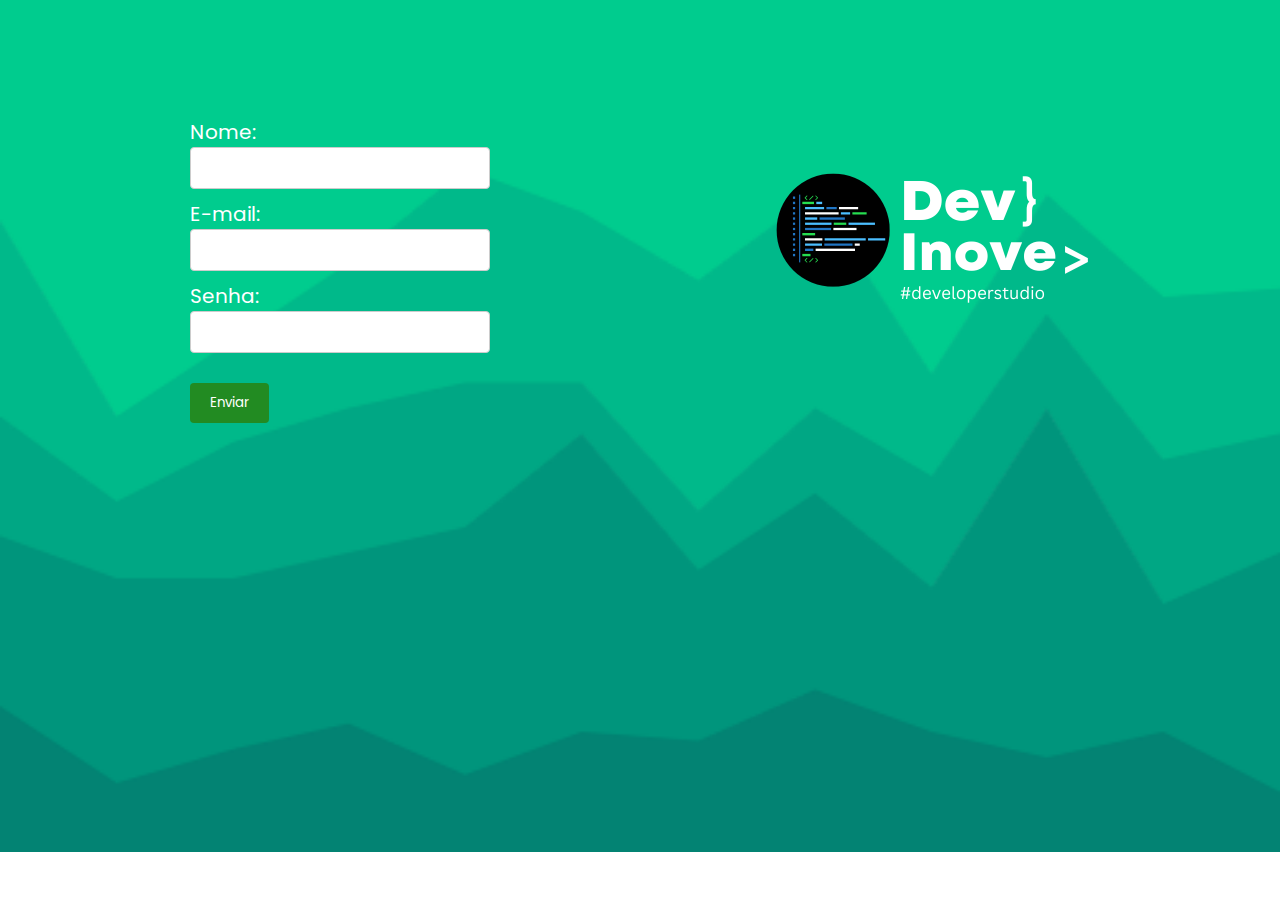
==== cadastro.html @ 51fdc6d6 "site1" ====
<!DOCTYPE html>
<html lang="pt-br">
<head>
    <meta charset="UTF-8">
    <meta http-equiv="X-UA-Compatible" content="IE=edge">
    <meta name="viewport" content="width=device-width, initial-scale=1.0">
    <title>Página de cadastro</title>
    <link rel="stylesheet" type="text/css "href="cadastro.css">
    <script src="cadastro.js"></script>
</head>
    	<body>
    
            <header>

                <div class="texto_cadastro">
              
                        
        
                </div>

            </header>

                    <main>

                        <div class="tela">

                                <div class="randomimg">
                                        
                                        <img src="imagens/Duartech.png" width="500" height="500">

                                </div>

                                <form id="form1" onsubmit="enviarForm1(event)">
                                        <label for="nome">Nome:</label>
                                        <input type="text" name="nome" required>
                                        
                                        <label for="email">E-mail:</label>
                                        <input type="email" name="email" pattern="[a-zA-Z0-9._%+-]+@[a-zA-Z0-9.-]+\.[a-zA-Z]{2,}" title="Insira um endereço de email válido" required>
                                        
                                        <label for="senha">Senha:</label>
                                        <input type="password" name="senha" pattern=".{8,}" title="A senha deve ter pelo menos 8 caracteres" required>
                                        
                                        <input type="submit" value="Enviar">
                                </form>
                                      
                                <form id="form2" class="hidden">
                                        <!-- Perfil para indicar os usuarios -->

                                        <ul class="options">
                                                
                                                <p class="paragrafo"> 1- Selecione o seu perfil de investimento:</p><br>
                                                
                                                        <li class="teste">
                                                                <input type="checkbox" id="agressivo" name="perfil" value="Agressivo" class="option">
                                                                <label class="label_option" for="agressivo">Agressivo</label>
                                                        </li>

                                                        <li class="teste">
                                                                <input type="checkbox" id="ousado" name="perfil" value="Ousado" class="option">
                                                                <label class="label_option" for="ousado">Ousado</label>
                                                        </li>

                                                        <li class="teste">
                                                                <input type="checkbox" id="intermediario" name="perfil" value="Intermediário" class="option">
                                                                <label class="label_option" for="intermediario">Intermediário</label>
                                                        </li>

                                                        <li class="teste">
                                                                <input type="checkbox" id="conservador" name="perfil" value="Conservador" class="option">
                                                                <label class="label_option" for="conservador">Conservador</label>
                                                        </li>

                                        
                                                <!-- Por quanto tempo você deseja investir? -->

                                                <br><br><p class="paragrafo"> 2- Por quanto tempo você deseja investir?</p><br>
                                                

                                                        <li class="teste">
                                                                <input type="checkbox" id="curto-prazo" name="tempoInvestimento" value="Curto prazo" class="option">
                                                                <label for="curto-prazo">Curto prazo</label><br>
                                                        </li>

                                                        <li class="teste">
                                                                <input type="checkbox" id="medio-prazo" name="tempoInvestimento" value="Médio prazo" class="option">
                                                                <label for="medio-prazo">Médio prazo</label><br>
                                                        </li>

                                                        <li class="teste">
                                                                <input type="checkbox" id="longo-prazo" name="tempoInvestimento" value="Longo prazo" class="option">
                                                                <label for="longo-prazo">Longo prazo</label><br>
                                                        </li>

                                        

                                                <!-- Por quanto tempo você deseja investir? -->

                                                <br><br><p class="paragrafo"> 3- Qual é o seu objetivo ao investir?</p><br>

                                                        <li class="teste">
                                                                <input type="checkbox" id="aposentadoria" name="objetivo" value="Aposentadoria" class="option">
                                                                <label for="aposentadoria">Aposentadoria</label>
                                                        </li>

                                                        <li class="teste">
                                                                <input type="checkbox" id="compra-imovel" name="objetivo" value="Compra de imóvel" class="option">
                                                                <label for="compra-imovel">Compra de imóvel</label>
                                                        </li>

                                                        <li class="teste">
                                                                <input type="checkbox" id="educacao" name="objetivo" value="Educação" class="option">
                                                                <label for="educacao">Educação</label>
                                                        </li>

                                                        <li class="teste">
                                                                <input type="checkbox" id="viagem" name="objetivo" value="Viagem" class="option">
                                                                <label for="viagem">Viagem</label>
                                                        </li>

                                                        <input type="checkbox" id="outros" name="objetivo" value="Outros" class="option">
                                                        <label for="outros">Outros:</label>
                                                        <input type="text" id="outros-input" name=" outros-input" class="outros-input" disabled>

                                                <!-- Qual é a sua tolerância a riscos? -->
                                            
                                                
                                                <br><br><p class="paragrafo">4- Qual é a sua tolerância a riscos?</p><br> 

                                                        <li class="teste">
                                                                <input type="checkbox" id="baixa" name="toleranciaRiscos" value="Baixa" class="option" >
                                                                <label for="baixa">Baixa</label>
                                                        </li>

                                                        <li class="teste">
                                                                <input type="checkbox" id="moderada" name="toleranciaRiscos" value="Moderada" class="option">
                                                                <label for="moderada">Moderada</label>
                                                        </li>

                                                        <li class="teste">
                                                                <input type="checkbox" id="alta" name="toleranciaRiscos" value="Alta" class="option">
                                                                <label for="alta">Alta</label>

                                                        </li>

                                                        <input type="submit" value="Enviar">

                                        </ul>


                                </form>
                                      
                        </div> 


                    </main>

            <footer>
    
            </footer>


    </body>
</html>
---- cadastro.css ----
@import url('https://fonts.googleapis.com/css2?family=Poppins:wght@400;600&display=swap');


*{

    margin: 0;
    padding: 0;
    font-family: 'poppins', sans-serif;
    
}body{

background-image: url(imagens/stacked-peaks-haikei.png) ;
background-repeat: no-repeat;
background-size: cover;


}.texto_cadastro{

position: relative;
text-align: center;
top: 410px;
font-size: 10px;
right: -100px;


}

.tela{
width: 300px;
margin: 0 auto;
padding: 10px;
position: relative;
right: 300px;
top: -400px;

}

p, label {
    font-size:18px;
    color: #fff;
    font-size: 20px;
}
.paragrafo{
    color: #fff; /* Cor do texto */
    background-color: green; /* Cor de fundo verde claro */
    padding: 3px; /* Espaçamento interno */
    border-radius: 10px; /* Arredondamento dos cantos */
    backdrop-filter: blur(5px); /* Efeito de desfoque para o fundo */
}

input[type=text], input[type=email], input[type=password], input[type=number] {

width: 100%;
padding: 10px;
margin-bottom: 10px;
border: 1px solid #ccc;
border-radius: 4px;
box-sizing: border-box;

}
input[type=submit] {
  
background-color: #228B22;
color: white;
padding: 10px 20px;
border: none;
border-radius: 4px;
cursor: pointer;
float: left;
margin-top: 20px;

}
.outros-input{
    width: 100%;
    height: 53px;
    color: white;
    background: none;
    font-size: 1rem;
    font-weight: 400;
    border-radius: 3px;
    letter-spacing: 1px;
    border: 1px solid #aaa;
    padding: 0 2rem 0 0.8rem;
}
.options .teste:first-child{
    pointer-events: none;
}
.options .teste:first-child input{
    opacity: 0.7;
}
.options .teste input{
    height: 16px;
    width: 16px;
    cursor: pointer;
}
.options .teste label{
    cursor: pointer;
    color: #4f4f4f;
    padding-left: 0.63rem;
}




input[type=submit]:hover {
background-color:  #a1a8f7;
transition: background 1.5s;

}.randomimg{

position: relative;
right: -480px;
top: 380px;

}
.hidden {
    display: none;
  }

.options{
    display: inline-block;
    align-items: center;
    margin: 5px auto;
    list-style: none;
    width: 300px;
}


.teste {
    display: inline-block;
    padding: 2px;
    overflow: hidden;
    margin: 0 0 9px;
    border-radius: 6px 6px;
    width: 100%;

}
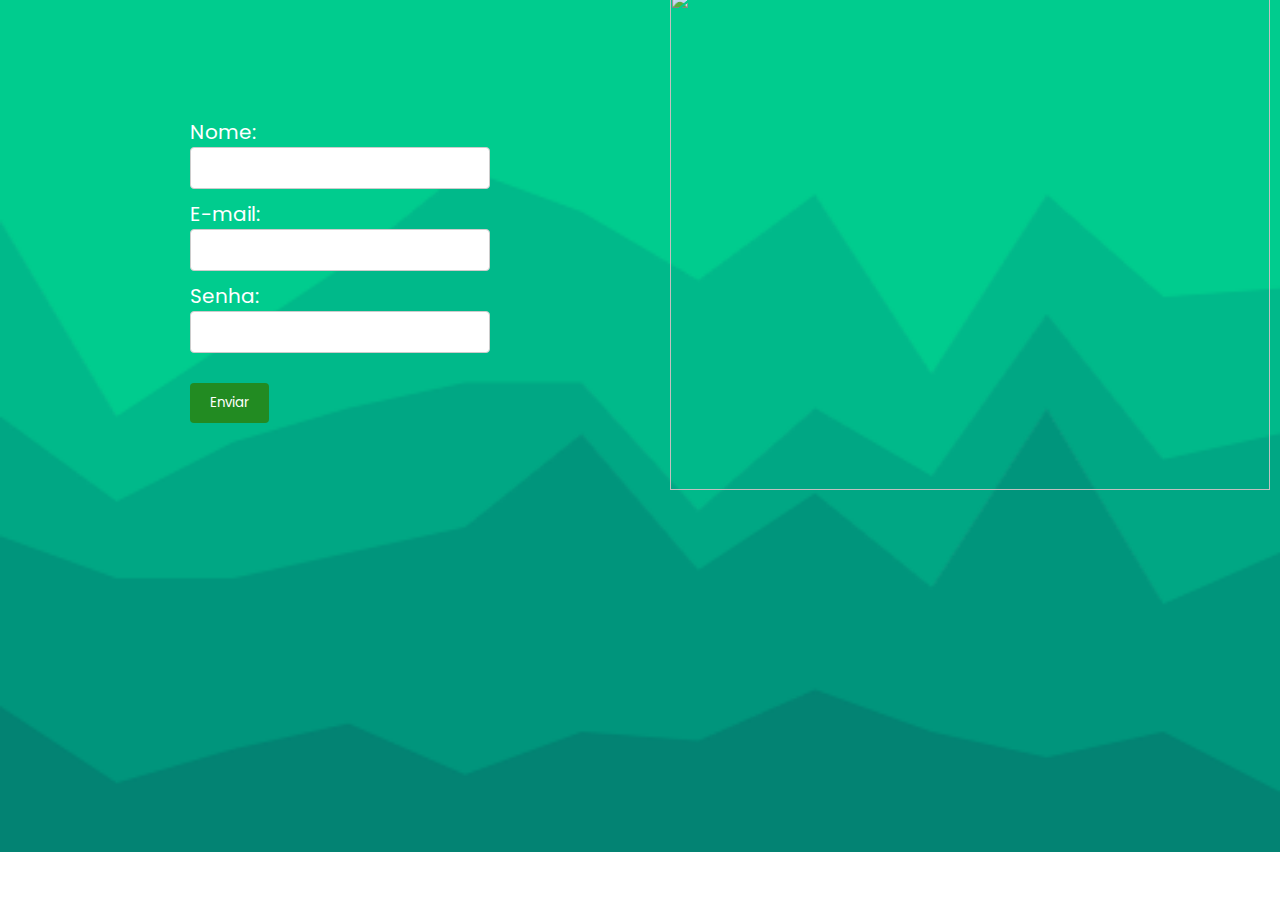
==== commit 831c0c4e: "mudado a imagem" ====
--- a/cadastro.html
+++ b/cadastro.html
@@ -26,7 +26,7 @@
 
                                 <div class="randomimg">
                                         
-                                        <img src="imagens/Duartech.png" width="500" height="500">
+                                        <img src="imagens/logo.png" width="600" height="500">
 
                                 </div>
 
--- a/cadastro.css
+++ b/cadastro.css
@@ -9,29 +9,29 @@
     
 }body{
 
-background-image: url(imagens/stacked-peaks-haikei.png) ;
-background-repeat: no-repeat;
-background-size: cover;
+    background-image: url(imagens/stacked-peaks-haikei.png) ;
+    background-repeat: no-repeat;
+    background-size: cover;
 
 
 }.texto_cadastro{
 
-position: relative;
-text-align: center;
-top: 410px;
-font-size: 10px;
-right: -100px;
+    position: relative;
+    text-align: center;
+    top: 410px;
+    font-size: 10px;
+    right: -100px;
 
 
 }
 
 .tela{
-width: 300px;
-margin: 0 auto;
-padding: 10px;
-position: relative;
-right: 300px;
-top: -400px;
+    width: 300px;
+    margin: 0 auto;
+    padding: 10px;
+    position: relative;
+    right: 300px;
+    top: -400px;
 
 }
 
@@ -42,32 +42,32 @@
 }
 .paragrafo{
     color: #fff; /* Cor do texto */
-    background-color: green; /* Cor de fundo verde claro */
+    /* background-color: green;  */
     padding: 3px; /* Espaçamento interno */
     border-radius: 10px; /* Arredondamento dos cantos */
-    backdrop-filter: blur(5px); /* Efeito de desfoque para o fundo */
+   font-weight: 600;
 }
 
 input[type=text], input[type=email], input[type=password], input[type=number] {
 
-width: 100%;
-padding: 10px;
-margin-bottom: 10px;
-border: 1px solid #ccc;
-border-radius: 4px;
-box-sizing: border-box;
+    width: 100%;
+    padding: 10px;
+    margin-bottom: 10px;
+    border: 1px solid #ccc;
+    border-radius: 4px;
+    box-sizing: border-box;
 
 }
 input[type=submit] {
   
-background-color: #228B22;
-color: white;
-padding: 10px 20px;
-border: none;
-border-radius: 4px;
-cursor: pointer;
-float: left;
-margin-top: 20px;
+    background-color: #228B22;
+    color: white;
+    padding: 10px 20px;
+    border: none;
+    border-radius: 4px;
+    cursor: pointer;
+    float: left;
+    margin-top: 20px;
 
 }
 .outros-input{
@@ -95,7 +95,7 @@
 }
 .options .teste label{
     cursor: pointer;
-    color: #4f4f4f;
+    color:#FFFFFF;
     padding-left: 0.63rem;
 }
 
@@ -103,14 +103,14 @@
 
 
 input[type=submit]:hover {
-background-color:  #a1a8f7;
-transition: background 1.5s;
+    background-color:  #a1a8f7;
+    transition: background 1.5s;
 
 }.randomimg{
 
-position: relative;
-right: -480px;
-top: 380px;
+    position: relative;
+    right: -480px;
+    top: 380px;
 
 }
 .hidden {
